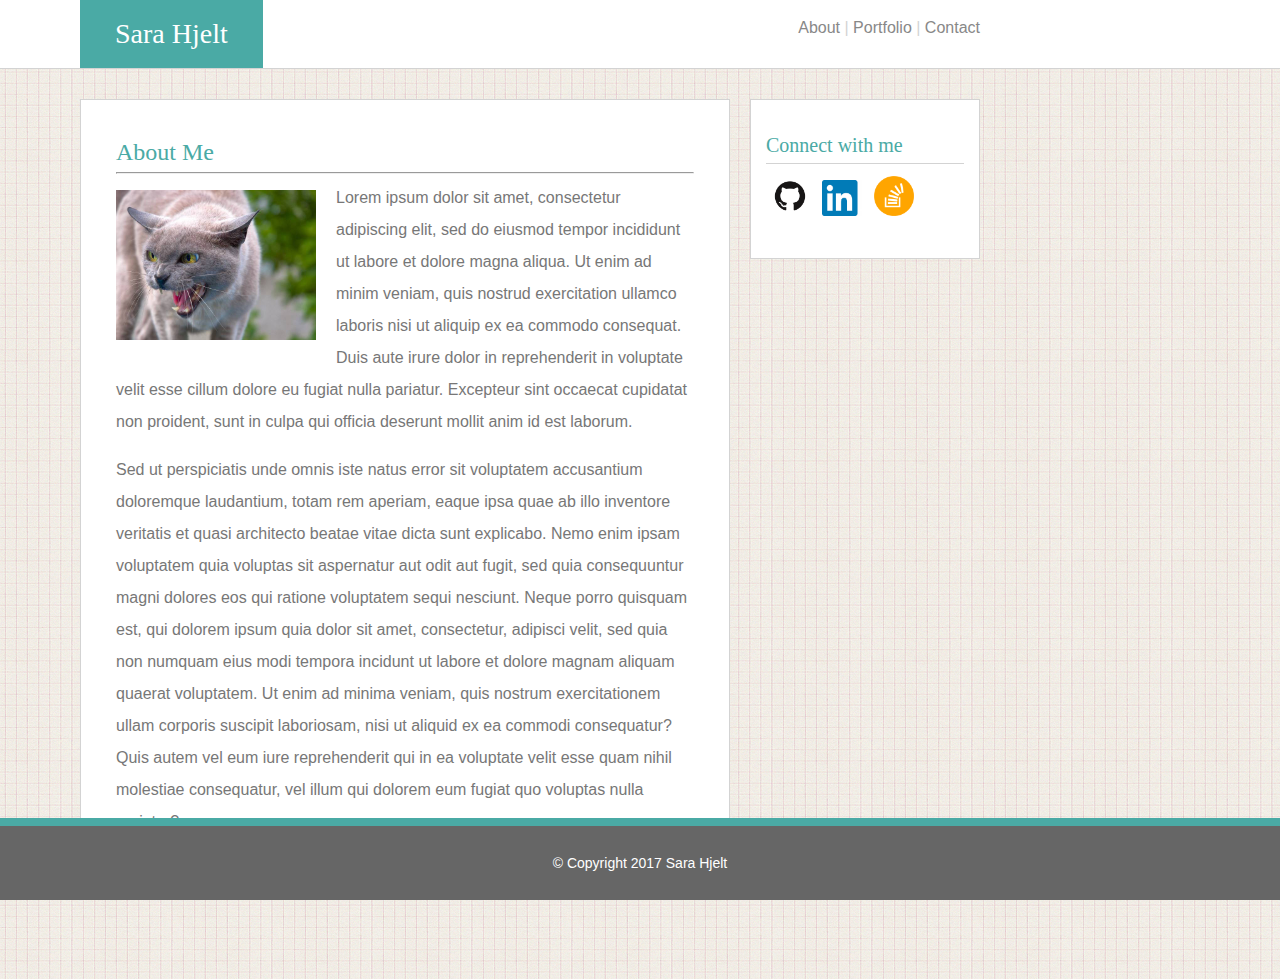
==== index.html @ a1f63f5c "placeholder images and mostly complete index.html" ====
<!DOCTYPE html>
<html lang="en-us">
<head>
	<meta charset="UTF-8" />
	<title>Sara's Portfolio // Home</title>
	<link rel="stylesheet" type="text/css" href="assets/css/reset.css" />
	<link rel="stylesheet" type="text/css" href="assets/css/style.css" />

</head>
<body>

	<nav class="navbar-outer">
		<p class="navbar">
		<a href="index.html">About</a> | 
		<a href="portfolio.html">Portfolio</a> | 
		<a href="contact.html">Contact</a>
		</p>
		<header>
			<h1>Sara Hjelt</h1>
		</header>
	</nav>
	
	<div id="main-container">
		<h2>About Me</h2>
		<hr>
		<img class="float-left profile-margin" src="assets/images/profile.jpg" alt="a picture of me as a cat" width="200px" />
		<p class="line-height">Lorem ipsum dolor sit amet, consectetur adipiscing elit, sed do eiusmod tempor incididunt ut labore et dolore magna aliqua. Ut enim ad minim veniam, quis nostrud exercitation ullamco laboris nisi ut aliquip ex ea commodo consequat. Duis aute irure dolor in reprehenderit in voluptate velit esse cillum dolore eu fugiat nulla pariatur. Excepteur sint occaecat cupidatat non proident, sunt in culpa qui officia deserunt mollit anim id est laborum.</p>
		<br>
		<p class="line-height">Sed ut perspiciatis unde omnis iste natus error sit voluptatem accusantium doloremque laudantium, totam rem aperiam, eaque ipsa quae ab illo inventore veritatis et quasi architecto beatae vitae dicta sunt explicabo. Nemo enim ipsam voluptatem quia voluptas sit aspernatur aut odit aut fugit, sed quia consequuntur magni dolores eos qui ratione voluptatem sequi nesciunt. Neque porro quisquam est, qui dolorem ipsum quia dolor sit amet, consectetur, adipisci velit, sed quia non numquam eius modi tempora incidunt ut labore et dolore magnam aliquam quaerat voluptatem. Ut enim ad minima veniam, quis nostrum exercitationem ullam corporis suscipit laboriosam, nisi ut aliquid ex ea commodi consequatur? Quis autem vel eum iure reprehenderit qui in ea voluptate velit esse quam nihil molestiae consequatur, vel illum qui dolorem eum fugiat quo voluptas nulla pariatur?</p>
	</div>
	
	<div id="sidebar">
		<h3>Connect with me</h3>
		<hr class="sidebar-hr">
		<a href="https://github.com/sarahjelt"><img class="icons" src="assets/images/github-icon.png" alt="github icon" width="40px"></a>
		<a href="https://linkedin.com"><img class="icons" src="assets/images/linkedin-icon.png" alt="linked in icon" width="40px"></a>
		<a href="https://stackoverflow.com"><img class="icons" src="assets/images/stackoverflow-icon.png" alt="stackoverflow icon" width="40px"></a>
	</div>

	<div class="clearfix"></div>

	<div>
		<footer class="border-teal">© Copyright 2017 Sara Hjelt</footer>
	</div>

</body>	
</html>
---- assets/css/style.css ----
body {
	background: url(../images/hip-square.png);
}

nav {
	font-family: 'Arial', 'Helvetica Neue', Helvetica, sans-serif;
	color: #777777;
	background-color: white;
	position: relative;
	top: 0px;
	padding: 20px;
	height: 28px;
	width: 960px;
	text-align: right;
	border-bottom: 1px solid lightgray;
	margin-bottom: 30px;
}

h1 {
	color: white;
	font-family: 'Georgia', Times, Times New Roman, serif;
	font-weight: 500;
	font-size: 28px;
}

h2 {
	color: #4aaaa5;
	font-family: 'Georgia', Times, Times New Roman, serif;
	font-weight: 500;
	font-size: 24px;
}

h3 {
	color: #4aaaa5;
	font-family: 'Georgia', Times, Times New Roman, serif;
	font-weight: 500;
	font-size: 20px;
}


p {
	font-family: 'Arial', 'Helvetica Neue', Helvetica, sans-serif;
	color: #777777;
}

header {
	float: left;
	background-color: #4aaaa5;
	padding: 20px 35px 20px 35px;
	text-align: center;
	margin-left: 60px;
	position: absolute;
	top: 0px;
	height: 28px;
}

footer {
	font-family: 'Arial', 'Helvetica Neue', Helvetica, sans-serif;
	background-color: #666666;
	padding-top: 30px;
	padding-bottom: 30px;
	color: white;
	position: fixed;
	bottom: 0px;
	font-size: 14px;
	clear: both;
	width: 100%;
	text-align: center;
}

a {
	text-decoration: none;
	color: #888888;
}

a:hover {
	color: #4aaaa5;
}


.navbar {
	color: lightgray;
	text-align: right;
	width: 960px;
}

.navbar-outer {
	width: 100%;
}

.line-height {
	line-height: 200%;
}


.icons {
	padding: 4px;
}

.icons:hover {
	opacity: 0.6;
}

#main-container {
	background-color: white;
	margin-left: 80px;
	margin-bottom: 100px;
	margin-right: 10px;
	padding: 40px 35px 40px 35px;
	width: 578px;
	float: left;
	border: 1px solid lightgray;
}

#sidebar {
	background-color: white;
	padding: 35px 15px 35px 15px;
	margin-left: 10px;
	margin-bottom: 100px;
	width: 198px;
	border-color: lightgray;
	float: left;
	border: 1px solid lightgray;
}

.profile-margin {
	margin: 8px 20px 20px 0px;
}

.sans-serif {
	font-family: 'Arial', 'Helvetica Neue', Helvetica, sans-serif;
}

.float-right {
	float: right;
}

.float-left {
	float: left;
}

.sidebar-hr {
	border: 0px;
	height: 0.5px;
	background-color: lightgray;
}

.border-teal {
  border-top: 8px solid #4aaaa5;
}

.clearfix::after {
	content: " ";
	display: block;
	clear: both;
}
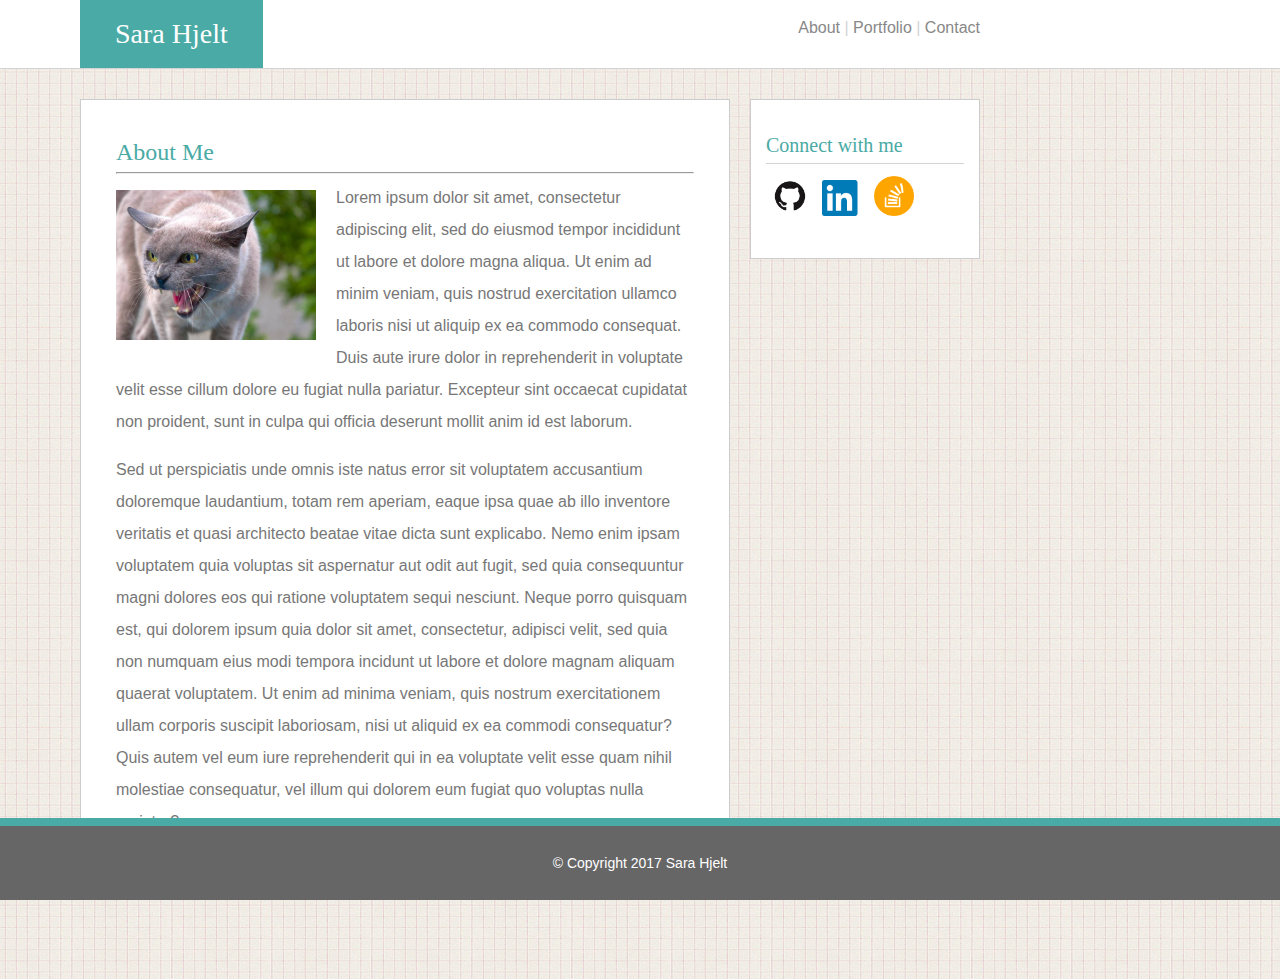
==== commit 8e0208ce: "added some cat photos to portfolio page...they look bad for now" ====
--- a/index.html
+++ b/index.html
@@ -5,8 +5,8 @@
 	<title>Sara's Portfolio // Home</title>
 	<link rel="stylesheet" type="text/css" href="assets/css/reset.css" />
 	<link rel="stylesheet" type="text/css" href="assets/css/style.css" />
+</head>
 
-</head>
 <body>
 
 	<nav class="navbar-outer">
@@ -32,12 +32,10 @@
 	<div id="sidebar">
 		<h3>Connect with me</h3>
 		<hr class="sidebar-hr">
-		<a href="https://github.com/sarahjelt"><img class="icons" src="assets/images/github-icon.png" alt="github icon" width="40px"></a>
-		<a href="https://linkedin.com"><img class="icons" src="assets/images/linkedin-icon.png" alt="linked in icon" width="40px"></a>
-		<a href="https://stackoverflow.com"><img class="icons" src="assets/images/stackoverflow-icon.png" alt="stackoverflow icon" width="40px"></a>
+		<a href="https://github.com/sarahjelt" target="_blank"><img class="icons" src="assets/images/github-icon.png" alt="github icon" width="40px"></a>
+		<a href="https://www.linkedin.com/in/sara-hjelt-8958aa37/" target="_blank"><img class="icons" src="assets/images/linkedin-icon.png" alt="linked in icon" width="40px"></a>
+		<a href="https://stackoverflow.com/users/8280395/sara-hjelt" target="_blank"><img class="icons" src="assets/images/stackoverflow-icon.png" alt="stackoverflow icon" width="40px"></a>
 	</div>
-
-	<div class="clearfix"></div>
 
 	<div>
 		<footer class="border-teal">© Copyright 2017 Sara Hjelt</footer>
--- a/assets/css/style.css
+++ b/assets/css/style.css
@@ -109,7 +109,7 @@
 	padding: 40px 35px 40px 35px;
 	width: 578px;
 	float: left;
-	border: 1px solid lightgray;
+	border: 1px solid #cccccc;
 }
 
 #sidebar {
@@ -120,7 +120,7 @@
 	width: 198px;
 	border-color: lightgray;
 	float: left;
-	border: 1px solid lightgray;
+	border: 1px solid #cccccc;
 }
 
 .profile-margin {
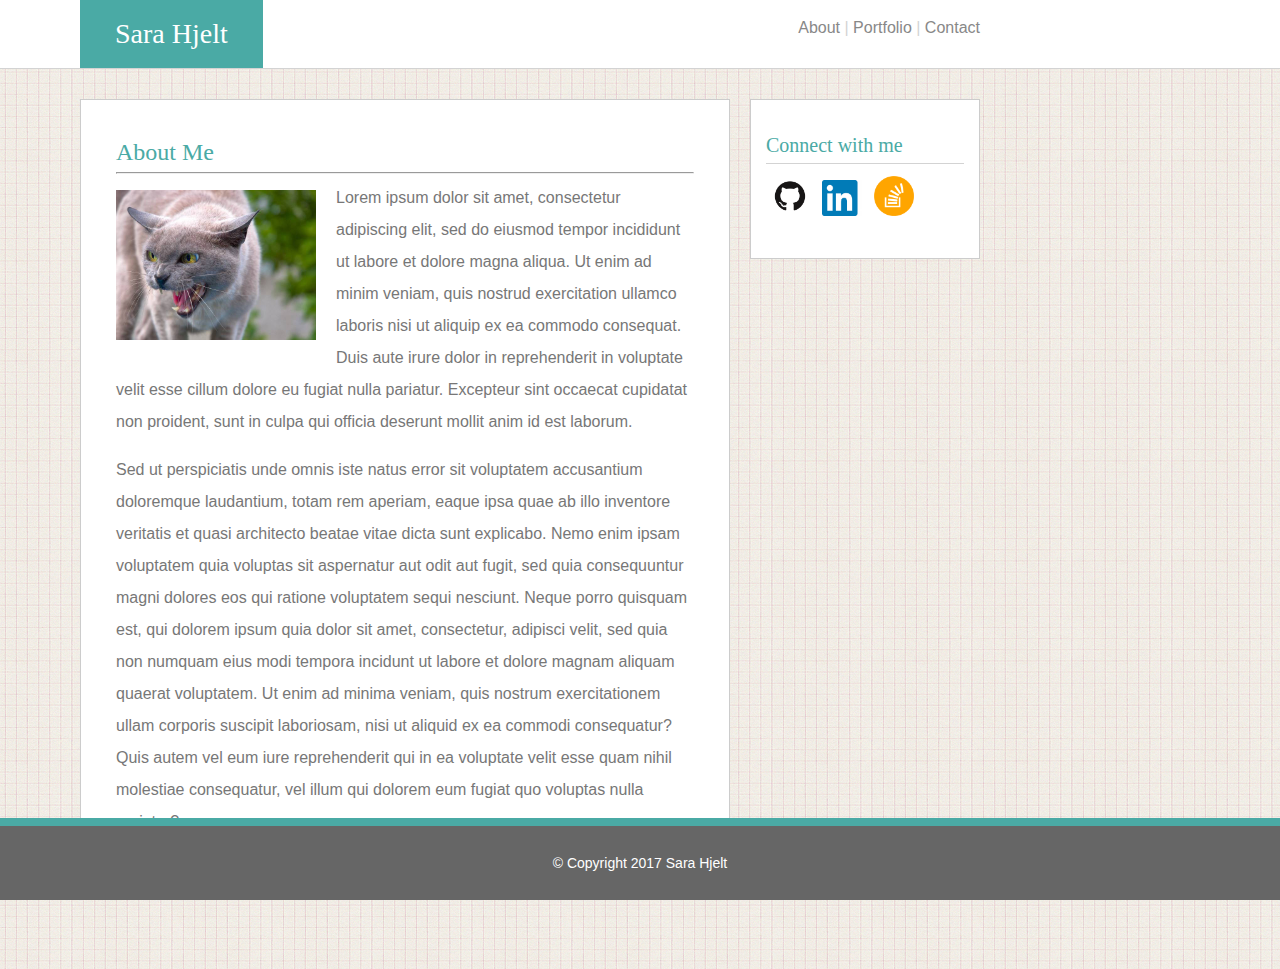
==== commit f191a581: "mostly finished portfolio page" ====
--- a/index.html
+++ b/index.html
@@ -11,9 +11,9 @@
 
 	<nav class="navbar-outer">
 		<p class="navbar">
-		<a href="index.html">About</a> | 
-		<a href="portfolio.html">Portfolio</a> | 
-		<a href="contact.html">Contact</a>
+		<a class="index" href="index.html">About</a> | 
+		<a class="index" href="portfolio.html">Portfolio</a> | 
+		<a class="index" href="contact.html">Contact</a>
 		</p>
 		<header>
 			<h1>Sara Hjelt</h1>
--- a/assets/css/style.css
+++ b/assets/css/style.css
@@ -18,21 +18,21 @@
 
 h1 {
 	color: white;
-	font-family: 'Georgia', Times, Times New Roman, serif;
+	font-family: 'Georgia', Times, 'Times New Roman', serif;
 	font-weight: 500;
 	font-size: 28px;
 }
 
 h2 {
 	color: #4aaaa5;
-	font-family: 'Georgia', Times, Times New Roman, serif;
+	font-family: 'Georgia', Times, 'Times New Roman', serif;
 	font-weight: 500;
 	font-size: 24px;
 }
 
 h3 {
 	color: #4aaaa5;
-	font-family: 'Georgia', Times, Times New Roman, serif;
+	font-family: 'Georgia', Times, 'Times New Roman', serif;
 	font-weight: 500;
 	font-size: 20px;
 }
@@ -68,15 +68,62 @@
 	text-align: center;
 }
 
-a {
+a.index {
 	text-decoration: none;
 	color: #888888;
 }
 
-a:hover {
+a.portfolio {
+	text-decoration: none;
+	color: white;
+}
+
+a.index:hover {
 	color: #4aaaa5;
-}
-
+	transition: all .3s;
+}
+
+a.portfolio:hover {
+	color: rebeccapurple;
+	transition: all .3s;
+}
+
+.container {
+	position: relative;
+	top: 10px;
+}
+
+.container2 {
+	position: relative;
+	bottom: 192px;
+	left: 303px;
+}
+
+.container3 {
+	position: relative;
+	bottom: 165px;
+}
+
+.container4 {
+	position: relative;
+	bottom: 366px;
+	left: 303px;
+}
+
+.container5 {
+	position: relative;
+	bottom: 339px;
+}
+
+a.image1:hover {
+	opacity: 0.6;
+	transition: all 0.5s;
+}
+
+a.image2:hover {
+	opacity: 0.6;
+	transition: all 0.5s;
+}
 
 .navbar {
 	color: lightgray;
@@ -99,12 +146,13 @@
 
 .icons:hover {
 	opacity: 0.6;
+	transition: all 0.3s;
 }
 
 #main-container {
 	background-color: white;
 	margin-left: 80px;
-	margin-bottom: 100px;
+	margin-bottom: 90px;
 	margin-right: 10px;
 	padding: 40px 35px 40px 35px;
 	width: 578px;
@@ -133,6 +181,7 @@
 
 .float-right {
 	float: right;
+	margin-right: 0px;
 }
 
 .float-left {
@@ -149,6 +198,18 @@
   border-top: 8px solid #4aaaa5;
 }
 
+.banner {
+	background-color: #4aaaa5;
+	padding: 15px;
+	width: 245px;
+	text-align: center;
+	font-family: 'Georgia', Times, 'Times New Roman', serif;
+	font-size: 18px;
+	color: white;
+	position: absolute;
+	top: 70%;
+}
+
 .clearfix::after {
 	content: " ";
 	display: block;
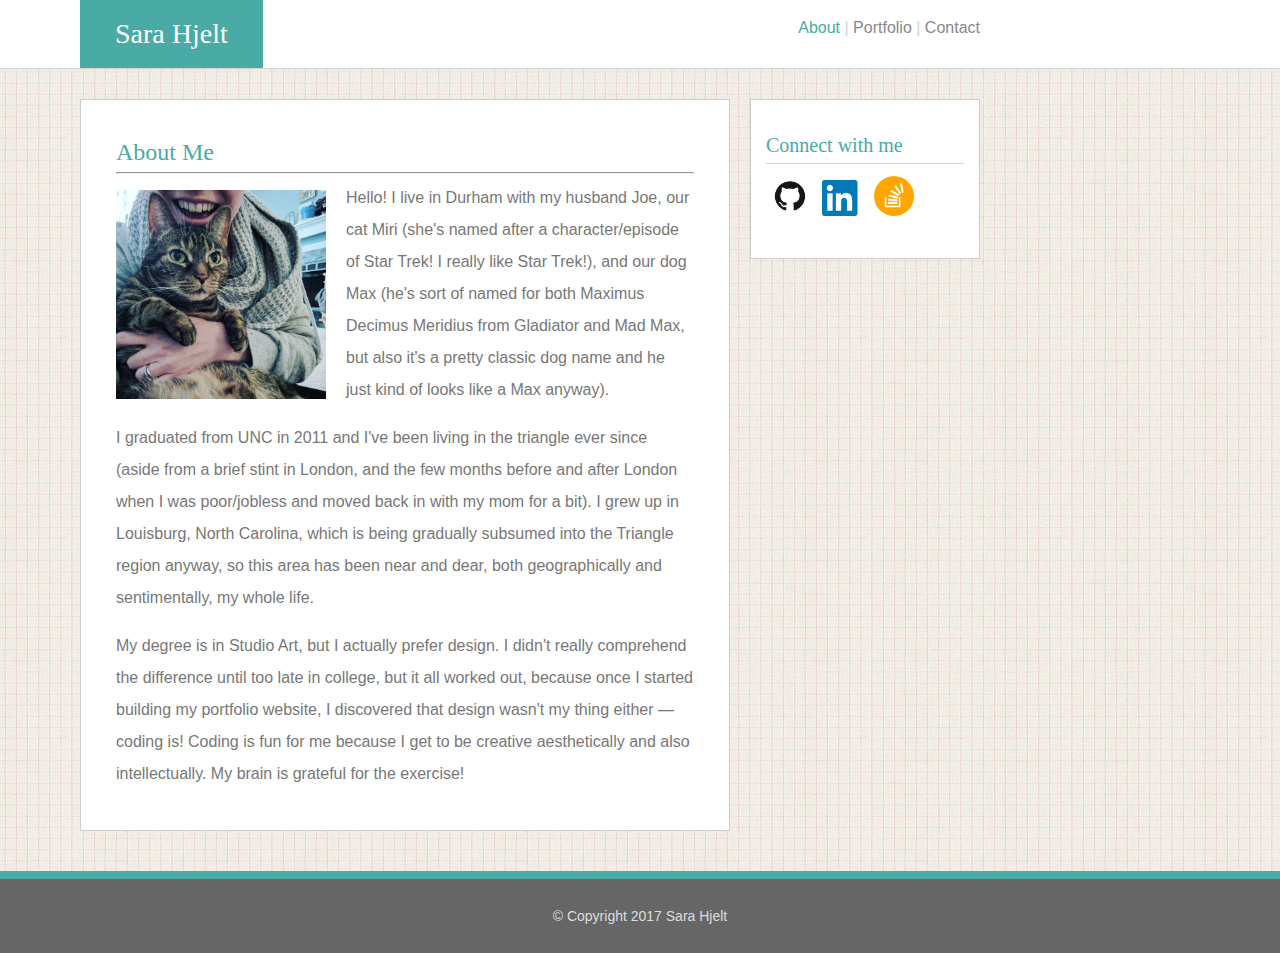
==== commit c4585ffa: "finished?" ====
--- a/index.html
+++ b/index.html
@@ -11,7 +11,7 @@
 
 	<nav class="navbar-outer">
 		<p class="navbar">
-		<a class="index" href="index.html">About</a> | 
+		<a class="index active" href="index.html">About</a> | 
 		<a class="index" href="portfolio.html">Portfolio</a> | 
 		<a class="index" href="contact.html">Contact</a>
 		</p>
@@ -23,10 +23,12 @@
 	<div id="main-container">
 		<h2>About Me</h2>
 		<hr>
-		<img class="float-left profile-margin" src="assets/images/profile.jpg" alt="a picture of me as a cat" width="200px" />
-		<p class="line-height">Lorem ipsum dolor sit amet, consectetur adipiscing elit, sed do eiusmod tempor incididunt ut labore et dolore magna aliqua. Ut enim ad minim veniam, quis nostrud exercitation ullamco laboris nisi ut aliquip ex ea commodo consequat. Duis aute irure dolor in reprehenderit in voluptate velit esse cillum dolore eu fugiat nulla pariatur. Excepteur sint occaecat cupidatat non proident, sunt in culpa qui officia deserunt mollit anim id est laborum.</p>
+		<img class="float-left profile-margin" src="assets/images/profile.png" alt="sara and her cat miri" width="210px" />
+		<p class="line-height">Hello! I live in Durham with my husband Joe, our cat Miri (she's named after a character/episode of Star Trek! I really like Star Trek!), and our dog Max (he's sort of named for both Maximus Decimus Meridius from Gladiator and Mad Max, but also it's a pretty classic dog name and he just kind of looks like a Max anyway).</p>
 		<br>
-		<p class="line-height">Sed ut perspiciatis unde omnis iste natus error sit voluptatem accusantium doloremque laudantium, totam rem aperiam, eaque ipsa quae ab illo inventore veritatis et quasi architecto beatae vitae dicta sunt explicabo. Nemo enim ipsam voluptatem quia voluptas sit aspernatur aut odit aut fugit, sed quia consequuntur magni dolores eos qui ratione voluptatem sequi nesciunt. Neque porro quisquam est, qui dolorem ipsum quia dolor sit amet, consectetur, adipisci velit, sed quia non numquam eius modi tempora incidunt ut labore et dolore magnam aliquam quaerat voluptatem. Ut enim ad minima veniam, quis nostrum exercitationem ullam corporis suscipit laboriosam, nisi ut aliquid ex ea commodi consequatur? Quis autem vel eum iure reprehenderit qui in ea voluptate velit esse quam nihil molestiae consequatur, vel illum qui dolorem eum fugiat quo voluptas nulla pariatur?</p>
+		<p class="line-height">I graduated from UNC in 2011 and I've been living in the triangle ever since (aside from a brief stint in London, and the few months before and after London when I was poor/jobless and moved back in with my mom for a bit). I grew up in Louisburg, North Carolina, which is being gradually subsumed into the Triangle region anyway, so this area has been near and dear, both geographically and sentimentally, my whole life.</p>
+		<br>
+		<p class="line-height">My degree is in Studio Art, but I actually prefer design. I didn't really comprehend the difference until too late in college, but it all worked out, because once I started building my portfolio website, I discovered that design wasn't my thing either — coding is! Coding is fun for me because I get to be creative aesthetically and also intellectually. My brain is grateful for the exercise!</p>
 	</div>
 	
 	<div id="sidebar">
--- a/assets/css/style.css
+++ b/assets/css/style.css
@@ -59,13 +59,14 @@
 	background-color: #666666;
 	padding-top: 30px;
 	padding-bottom: 30px;
-	color: white;
-	position: fixed;
+	color: #dddddd;
 	bottom: 0px;
+	left: 0px;
 	font-size: 14px;
 	clear: both;
 	width: 100%;
 	text-align: center;
+	z-index: 100;
 }
 
 a.index {
@@ -115,14 +116,12 @@
 	bottom: 339px;
 }
 
-a.image1:hover {
-	opacity: 0.6;
-	transition: all 0.5s;
-}
-
-a.image2:hover {
-	opacity: 0.6;
-	transition: all 0.5s;
+a.active {
+	color: #4aaaa5;
+}
+
+a.active:hover {
+	color: lightgray;
 }
 
 .navbar {
@@ -152,7 +151,7 @@
 #main-container {
 	background-color: white;
 	margin-left: 80px;
-	margin-bottom: 90px;
+	margin-bottom: 40px;
 	margin-right: 10px;
 	padding: 40px 35px 40px 35px;
 	width: 578px;
@@ -215,3 +214,50 @@
 	display: block;
 	clear: both;
 }
+
+/* form stuff */
+input[type=text], select, textarea {
+    font-size: 16px;
+    width: 100%; /* Full width */
+    padding: 12px; /* Some padding */  
+    border: 1px solid #cccccc; /* Gray border */
+    border-radius: 4px; /* Rounded borders */
+    box-sizing: border-box; /* Make sure that padding and width stays in place */
+    margin-top: 6px; /* Add a top margin */
+    margin-bottom: 16px; /* Bottom margin */
+    resize: vertical /* Allow the user to vertically resize the textarea (not horizontally) */
+}
+
+::-webkit-input-placeholder { /* Chrome/Opera/Safari */
+  color: lightgray;
+}
+::-moz-placeholder { /* Firefox 19+ */
+  color: lightgray;
+}
+:-ms-input-placeholder { /* IE 10+ */
+  color: lightgray;
+}
+:-moz-placeholder { /* Firefox 18- */
+  color: lightgray;
+}
+
+/* Style the submit button with a specific background color etc */
+input[type=submit] {
+    background-color: #4aaaa5;
+    font-size: 16px;
+    color: white;
+    padding: 12px 20px;
+    border: none;
+    border-radius: 4px;
+    cursor: pointer;
+}
+
+/* When moving the mouse over the submit button, change background color */
+input[type=submit]:hover {
+    background-color: rebeccapurple;
+}
+
+.form-container {
+	color: #777777;
+	padding-top: 20px;
+}
